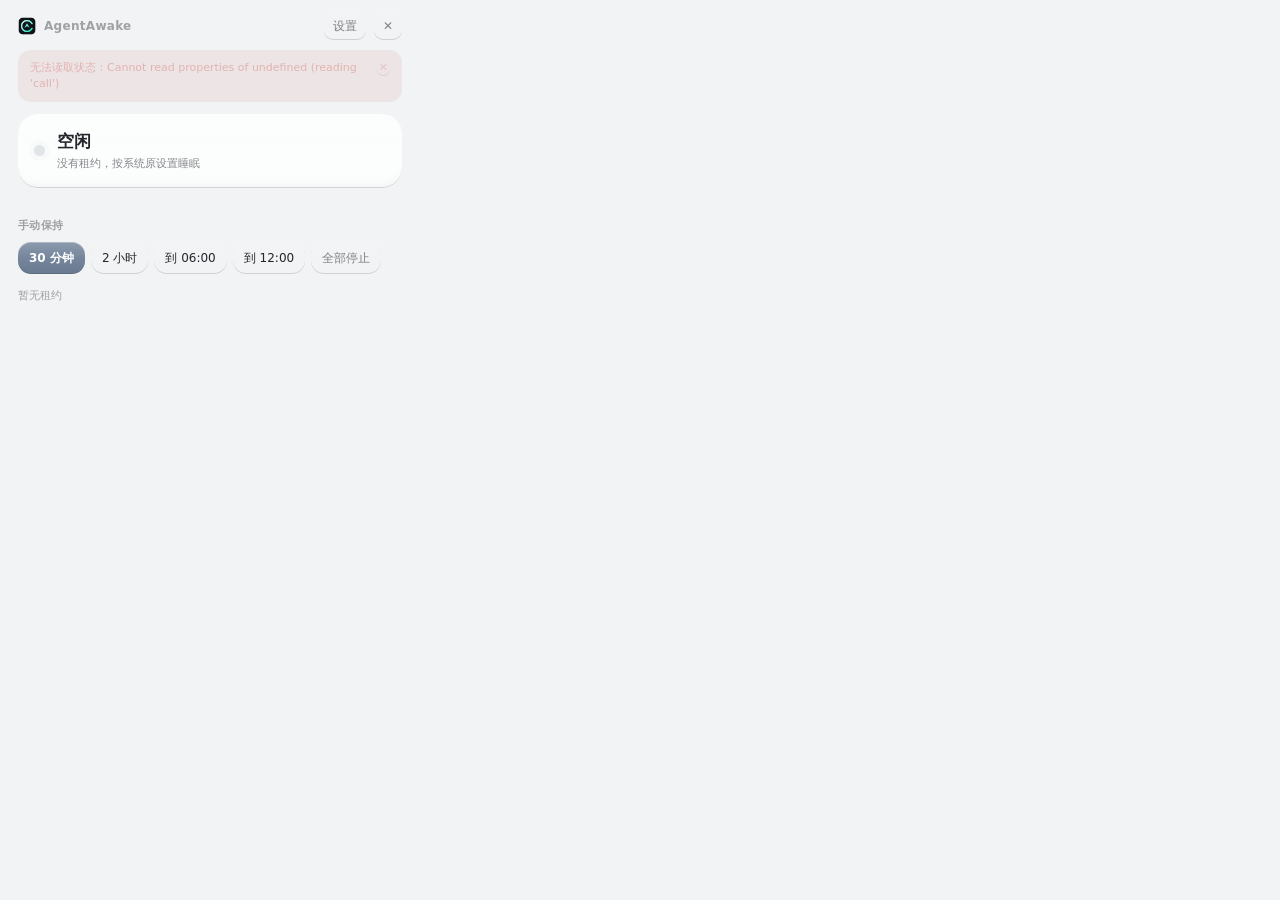
==== panel/web/index.html @ 5249bbc0 "feat: 初始化 AgentAwake 项目 纯 Go 实现：awake.exe 负责租约、守护进程、电源保持与巡检计划任务；panel.exe 提供托盘、任务栏胶囊和设置面板。前端使用 go:em" ====
<!DOCTYPE html>
<html lang="zh-CN">
<head>
<meta charset="UTF-8" />
<meta name="viewport" content="width=device-width, initial-scale=1" />
<title>AgentAwake</title>
<link rel="stylesheet" href="style.css" />
</head>
<body>
  <div class="app">
    <header class="titlebar" style="--app-region: drag">
      <img class="titlebar-icon" src="icon.png" alt="" />
      <span class="titlebar-name">AgentAwake</span>
      <span class="titlebar-build" id="buildTag"></span>
      <div class="spacer"></div>
      <button class="ghost" id="navBtn">设置</button>
      <button class="ghost close" id="closeBtn" title="关闭">✕</button>
    </header>

    <main id="pageStatus">
      <div class="progress" id="progress" hidden><span></span></div>
      <div class="alert" id="alert" hidden>
        <span class="alert-text"></span>
        <button class="alert-close" id="alertClose" title="忽略">✕</button>
      </div>

      <section class="fixed-top">
        <div class="status-card">
          <span class="dot" id="dot"></span>
          <div class="status-text">
            <strong id="statusLabel">空闲</strong>
            <span class="muted" id="statusSub">没有租约，按系统原设置睡眠</span>
          </div>
        </div>

        <section class="chips" id="powerChips"></section>

        <section class="actions">
          <p class="section-title">手动保持</p>
          <div class="btn-row" id="holdBtns">
            <button class="btn primary" data-min="30">30 分钟</button>
            <button class="btn" data-hours="2">2 小时</button>
            <button class="btn" data-until="06:00">到 06:00</button>
            <button class="btn" data-until="12:00">到 12:00</button>
            <button class="btn quiet" id="stopBtn">全部停止</button>
          </div>
        </section>
      </section>

      <!-- 动态租约列表：占据剩余空间，多了自己滚 -->
      <section class="lease-list" id="leases"></section>
    </main>

    <main id="pageSettings" hidden>
      <div class="progress" id="progress2" hidden><span></span></div>
      <h2 class="page-title">设置</h2>

      <div class="card">
        <div class="setting-head">
          <span>任务胶囊位置</span>
          <span class="muted value" id="offsetVal">+0 px</span>
        </div>
        <input type="range" id="offsetRange" min="-1400" max="1400" step="10" value="0" />
        <div class="setting-foot">
          <span class="muted hint">调整任务栏任务胶囊的左右位置</span>
          <button class="btn small" id="resetOffset">重置</button>
        </div>
      </div>

      <div class="card row">
        <div class="grow">
          <div class="setting-head"><span>在任务栏显示任务胶囊</span></div>
          <p class="muted hint">关闭后只剩托盘图标</p>
        </div>
        <label class="switch">
          <input type="checkbox" id="showBarSwitch" />
          <span class="track"><span class="knob"></span></span>
        </label>
      </div>

      <div class="card row">
        <div class="grow">
          <div class="setting-head"><span>保持中呼吸闪烁</span></div>
          <p class="muted hint">保持期间状态块轻微明暗变化，关闭则完全静止</p>
        </div>
        <label class="switch">
          <input type="checkbox" id="pulseSwitch" />
          <span class="track"><span class="knob"></span></span>
        </label>
      </div>

      <div class="card">
        <div class="setting-head">
          <span>agent 最长保持</span>
          <span class="muted value" id="maxHoursVal">12 小时</span>
        </div>
        <input type="range" id="maxHoursRange" min="1" max="24" step="1" value="12" />
        <p class="muted hint">agent 申请后一直保持到它说完成；这是防止忘记释放的兜底上限。</p>
      </div>
    </main>

    <footer id="toast" class="toast" hidden></footer>
  </div>

  <script src="app.js"></script>
</body>
</html>
---- panel/web/style.css ----
/* AgentAwake 面板 — 柔和低饱和、无边框、微拟物圆角 */

:root {
  --bg: #17191d;
  --text: #e6e8ec;
  --muted: rgba(230, 232, 236, 0.5);
  --faint: rgba(230, 232, 236, 0.34);
  --panel: rgba(255, 255, 255, 0.038);
  --panel-strong: rgba(255, 255, 255, 0.058);
  --accent: #8fa6c4;        /* 柔和雾蓝，不用绿色 */
  --accent-text: #10141a;
  --danger: #c98a84;
  --warn: #c9a878;
  --radius-lg: 20px;
  --radius-md: 13px;
  --radius-sm: 10px;
  --ease: cubic-bezier(0.22, 0.85, 0.3, 1);
  --dur: 190ms;
}

@media (prefers-color-scheme: light) {
  :root {
    --bg: #f2f3f5;
    --text: #23262b;
    --muted: rgba(35, 38, 43, 0.55);
    --faint: rgba(35, 38, 43, 0.4);
    --panel: rgba(255, 255, 255, 0.78);
    --panel-strong: rgba(255, 255, 255, 0.95);
    --accent: #6d7f96;
    --accent-text: #ffffff;
    --toast-bg: #ffffff;
    --danger: #a8595a;
    --warn: #9a7638;
  }
}

* { box-sizing: border-box; }
[hidden] { display: none !important; }

html, body {
  margin: 0;
  width: 420px;
  background: var(--bg);
  color: var(--text);
  font: 13px/1.5 "Segoe UI Variable Text", "Segoe UI", system-ui, -apple-system,
        "PingFang SC", "Microsoft YaHei UI", sans-serif;
  -webkit-font-smoothing: antialiased;
  user-select: none;
}

/* 隐藏系统滚动条：内容自己控制，不让它破坏观感 */
html, body, main {
  scrollbar-width: none;
}
main::-webkit-scrollbar,
body::-webkit-scrollbar { width: 0; height: 0; }

.app {
  display: flex;
  flex-direction: column;
  height: 100vh;
  padding: 0 18px 18px;
}

/* ---------- 标题栏（无边框、无阴影） ---------- */
.titlebar {
  display: flex;
  align-items: center;
  gap: 8px;
  padding: 12px 0 10px;
}
.titlebar-icon {
  width: 18px;
  height: 18px;
  border-radius: 5px;
  object-fit: contain;
  pointer-events: none;
  flex-shrink: 0;
}
.titlebar-name {
  font-size: 12px;
  font-weight: 600;
  letter-spacing: .3px;
  color: var(--faint);
}
.titlebar-build {
  font-size: 10px;
  color: var(--faint);
  opacity: .75;
  font-variant-numeric: tabular-nums;
}
.spacer { flex: 1; }

/* ---------- 通用 ---------- */
.muted { color: var(--muted); font-size: 11px; }
.grow { flex: 1; }

main {
  display: flex;
  flex-direction: column;
  gap: 12px;
  flex: 1;
  min-height: 0;
}

/* 上方固定区：不滚动 */
.fixed-top {
  display: flex;
  flex-direction: column;
  gap: 12px;
  flex: 0 0 auto;
}

/* 下方动态列表：占满剩余高度，自己滚 */
.lease-list {
  display: flex;
  flex-direction: column;
  gap: 8px;
  flex: 1 1 auto;
  min-height: 0;
  overflow-y: auto;
  padding-top: 2px;
  scrollbar-width: none;
}
.lease-list::-webkit-scrollbar {
  display: none;
  width: 0;
  height: 0;
}
.lease-list:empty::after,
.lease-list.empty::after {
  content: "暂无租约";
  color: var(--faint);
  font-size: 11px;
}

/* 微拟物：轻量的外亮内暗渐变 + 内高光（克制版） */
.card, .status-card, .lease, .chip {
  background:
    linear-gradient(180deg,
      rgba(255, 255, 255, 0.045) 0%,
      rgba(255, 255, 255, 0.024) 45%,
      rgba(255, 255, 255, 0.012) 100%),
    var(--panel);
  border-radius: var(--radius-lg);
  padding: 15px 16px;
  box-shadow:
    inset 0 1px 0 rgba(255, 255, 255, 0.055),
    inset 0 12px 16px -14px rgba(255, 255, 255, 0.03),
    inset 0 -1px 0 rgba(0, 0, 0, 0.14),
    inset 0 -12px 16px -16px rgba(0, 0, 0, 0.1);
}

h1 { margin: 0; font-size: 19px; font-weight: 600; letter-spacing: .2px; }
h2 { margin: 2px 0 2px; font-size: 17px; font-weight: 600; }

/* ---------- 按钮：柔和、无发光、无边框 ---------- */
button {
  font: inherit;
  color: var(--text);
  cursor: pointer;
  border: 0;
  border-radius: var(--radius-md);
  padding: 8px 14px;
  background:
    linear-gradient(180deg,
      rgba(255, 255, 255, 0.065) 0%,
      rgba(255, 255, 255, 0.034) 50%,
      rgba(255, 255, 255, 0.022) 100%);
  box-shadow:
    inset 0 1px 0 rgba(255, 255, 255, 0.07),
    inset 0 8px 10px -9px rgba(255, 255, 255, 0.035),
    inset 0 -1px 0 rgba(0, 0, 0, 0.14);
  transition: background var(--dur) var(--ease), transform var(--dur) var(--ease),
              opacity var(--dur) var(--ease);
}
button:hover {
  background:
    linear-gradient(180deg,
      rgba(255, 255, 255, 0.095) 0%,
      rgba(255, 255, 255, 0.05) 50%,
      rgba(255, 255, 255, 0.03) 100%);
}
button:active { transform: scale(0.975); }
button:disabled { opacity: .6; cursor: default; }
button.primary {
  background:
    linear-gradient(180deg,
      rgba(255, 255, 255, 0.22) 0%,
      rgba(255, 255, 255, 0.05) 52%,
      rgba(0, 0, 0, 0.04) 100%),
    var(--accent);
  color: var(--accent-text);
  font-weight: 600;
  box-shadow:
    inset 0 1px 0 rgba(255, 255, 255, 0.28),
    inset 0 -1px 0 rgba(0, 0, 0, 0.12);
}
button.primary:hover {
  background:
    linear-gradient(180deg,
      rgba(255, 255, 255, 0.28) 0%,
      rgba(255, 255, 255, 0.08) 52%,
      rgba(0, 0, 0, 0.04) 100%),
    var(--accent);
}
button.quiet { color: var(--muted); }
button.small { padding: 5px 11px; font-size: 11px; border-radius: 9px; }
button.ghost {
  background: transparent;
  padding: 5px 9px;
  font-size: 12px;
  color: var(--muted);
  border-radius: 9px;
}
button.ghost:hover { background: var(--panel-strong); color: var(--text); }
button.ghost.close:hover { color: var(--danger); }

/* 等待反馈：顶部细进度条（不确定进度） */
.progress {
  position: relative;
  height: 2px;
  border-radius: 2px;
  overflow: hidden;
  background: rgba(255, 255, 255, 0.07);
}
.progress span {
  position: absolute;
  inset: 0 auto 0 0;
  width: 40%;
  border-radius: 2px;
  background: var(--accent);
  animation: slide 900ms var(--ease) infinite;
}
@keyframes slide {
  0%   { left: -40%; width: 35%; }
  55%  { left: 40%;  width: 45%; }
  100% { left: 100%; width: 30%; }
}

/* 异常提醒 */
.alert {
  display: flex;
  align-items: flex-start;
  gap: 8px;
  padding: 10px 12px;
  border-radius: var(--radius-md);
  background: rgba(201, 138, 132, 0.14);
  color: #e2b3ae;
  font-size: 11px;
  line-height: 1.45;
  animation: fade var(--dur) var(--ease);
}
.alert-text { flex: 1; white-space: pre-wrap; word-break: break-word; }
.alert-close {
  background: transparent;
  padding: 0 2px;
  color: inherit;
  opacity: .6;
  font-size: 11px;
}
.alert-close:hover { opacity: 1; background: transparent; }

/* ---------- 状态页 ---------- */
.status-card { display: flex; align-items: center; gap: 12px; }
.status-text { display: flex; flex-direction: column; gap: 2px; }
.status-text strong { font-size: 17px; font-weight: 600; }

/* 状态灯：柔和光晕 + 平滑切换 */
.dot {
  width: 11px; height: 11px;
  border-radius: 50%;
  flex: 0 0 auto;
  background: rgba(200, 205, 212, 0.5);
  box-shadow: 0 0 0 5px rgba(200, 205, 212, 0.07);
  transition: background var(--dur) var(--ease), box-shadow var(--dur) var(--ease);
}
.dot.on {
  background: #7fc99b;
  box-shadow: 0 0 0 5px rgba(127, 201, 155, 0.1), 0 0 14px rgba(127, 201, 155, 0.22);
}
.dot.err {
  background: var(--danger);
  box-shadow: 0 0 0 5px rgba(201, 138, 132, 0.12);
}

/* 三个指标块 */
.chips { display: grid; grid-template-columns: repeat(3, 1fr); gap: 10px; }
.chip {
  display: flex;
  align-items: center;
  gap: 9px;
  padding: 11px 13px;
  border-radius: var(--radius-md);
  animation: fade var(--dur) var(--ease);
}
.chip svg { width: 17px; height: 17px; flex: 0 0 auto; opacity: .62; }
.chip-body { display: flex; flex-direction: column; gap: 0; min-width: 0; }
.chip-label { font-size: 10px; color: var(--faint); letter-spacing: .2px; }
.chip-value { font-size: 12.5px; font-weight: 600; font-variant-numeric: tabular-nums; }

/* 租约 */
.lease { display: flex; align-items: center; gap: 10px; padding: 12px 14px; border-radius: var(--radius-md); }
.lease-info { display: flex; flex-direction: column; gap: 3px; min-width: 0; flex: 1; }
.lease-top { display: flex; align-items: baseline; gap: 7px; }
.lease-name { font-size: 13px; font-weight: 600; white-space: nowrap; overflow: hidden; text-overflow: ellipsis; }
.lease-tag { font-size: 10px; color: var(--faint); }
.lease-detail { font-size: 10.5px; color: var(--faint); }
.lease.dead { opacity: .45; }

.section-title {
  margin: 2px 0 8px;
  font-size: 10.5px;
  font-weight: 600;
  letter-spacing: .4px;
  color: var(--faint);
}
.actions { margin-top: auto; padding-top: 4px; }
.btn-row { display: flex; flex-wrap: wrap; gap: 6px; }
.btn-row button { padding: 7px 11px; font-size: 12px; }

/* ---------- 设置页：内间距收紧 ---------- */
main#pageSettings {
  overflow-y: auto;
  gap: 10px;
  padding-bottom: 4px;
}
#pageSettings .card {
  display: flex;
  flex-direction: column;
  gap: 8px;
  padding: 12px 14px;
  border-radius: var(--radius-md);
}
#pageSettings .card.row {
  flex-direction: row;
  align-items: center;
  gap: 12px;
}
#pageSettings .card.row .grow { display: flex; flex-direction: column; gap: 1px; }
#pageSettings .hint { margin: 0; }
#pageSettings input[type="range"] { height: 16px; }
.setting-head { display: flex; align-items: baseline; justify-content: space-between; gap: 10px; }
.setting-foot { display: flex; align-items: center; justify-content: space-between; gap: 10px; }
.value { font-variant-numeric: tabular-nums; }
.hint { font-size: 10.5px; }

/* 滑条 */
input[type="range"] {
  -webkit-appearance: none;
  appearance: none;
  width: 100%;
  height: 18px;
  background: transparent;
  margin: 0;
}
input[type="range"]::-webkit-slider-runnable-track {
  height: 5px;
  border-radius: 999px;
  background: rgba(255, 255, 255, 0.09);
}
input[type="range"]::-webkit-slider-thumb {
  -webkit-appearance: none;
  width: 15px; height: 15px;
  margin-top: -5px;
  border-radius: 50%;
  background: #dfe3e8;
  transition: transform var(--dur) var(--ease);
}
input[type="range"]:active::-webkit-slider-thumb { transform: scale(1.14); }

/* Switch */
.switch { position: relative; display: inline-flex; flex: 0 0 auto; cursor: pointer; }
.switch input { position: absolute; opacity: 0; width: 0; height: 0; }
.switch .track {
  width: 40px; height: 23px; border-radius: 999px;
  background: rgba(255, 255, 255, 0.12);
  transition: background var(--dur) var(--ease);
  display: inline-flex; align-items: center; padding: 2px;
}
.switch .knob {
  width: 19px; height: 19px; border-radius: 50%;
  background: #dfe3e8;
  transition: transform var(--dur) var(--ease);
}
.switch input:checked + .track { background: var(--accent); }
.switch input:checked + .track .knob { transform: translateX(17px); }

/* Toast：深色胶囊，水平居中（不用位移偏移），宽度跟随内容 */
.toast {
  position: fixed;
  left: 0;
  right: 0;
  bottom: 16px;
  z-index: 20;
  margin: 0 auto;
  width: max-content;
  max-width: calc(100% - 32px);
  transform: translateY(8px) scale(0.97);
  padding: 8px 14px;
  border-radius: 14px;
  font-size: 11.5px;
  text-align: center;
  color: #E8EAED;
  background:
    linear-gradient(180deg,
      rgba(255, 255, 255, 0.10) 0%,
      rgba(255, 255, 255, 0.055) 46%,
      rgba(255, 255, 255, 0.035) 100%),
    rgba(34, 37, 42, 0.98);
  box-shadow:
    inset 0 1px 0 rgba(255, 255, 255, 0.10),
    inset 0 -1px 0 rgba(0, 0, 0, 0.22);
  opacity: 0;
  transition: opacity 240ms var(--ease), transform 240ms var(--ease);
  pointer-events: none;
}
.toast.show {
  opacity: 1;
  transform: translateY(0) scale(1);
}
.toast.show { opacity: 1; transform: none; }

/* 保持中呼吸：状态块轻微明暗 + 圆点柔光呼吸（可关闭） */
body.pulse-on .status-card {
  animation: breathe 2.6s ease-in-out infinite;
}
body.pulse-on .dot.on {
  animation: dot-breathe 2.6s ease-in-out infinite;
}
@keyframes breathe {
  0%, 100% { filter: brightness(1); }
  50%      { filter: brightness(1.28); }
}
@keyframes dot-breathe {
  0%, 100% { box-shadow: 0 0 0 5px rgba(127, 201, 155, 0.08); }
  50%      { box-shadow: 0 0 0 6px rgba(127, 201, 155, 0.18); }
}

@keyframes fade {
  from { opacity: 0; }
  to { opacity: 1; }
}
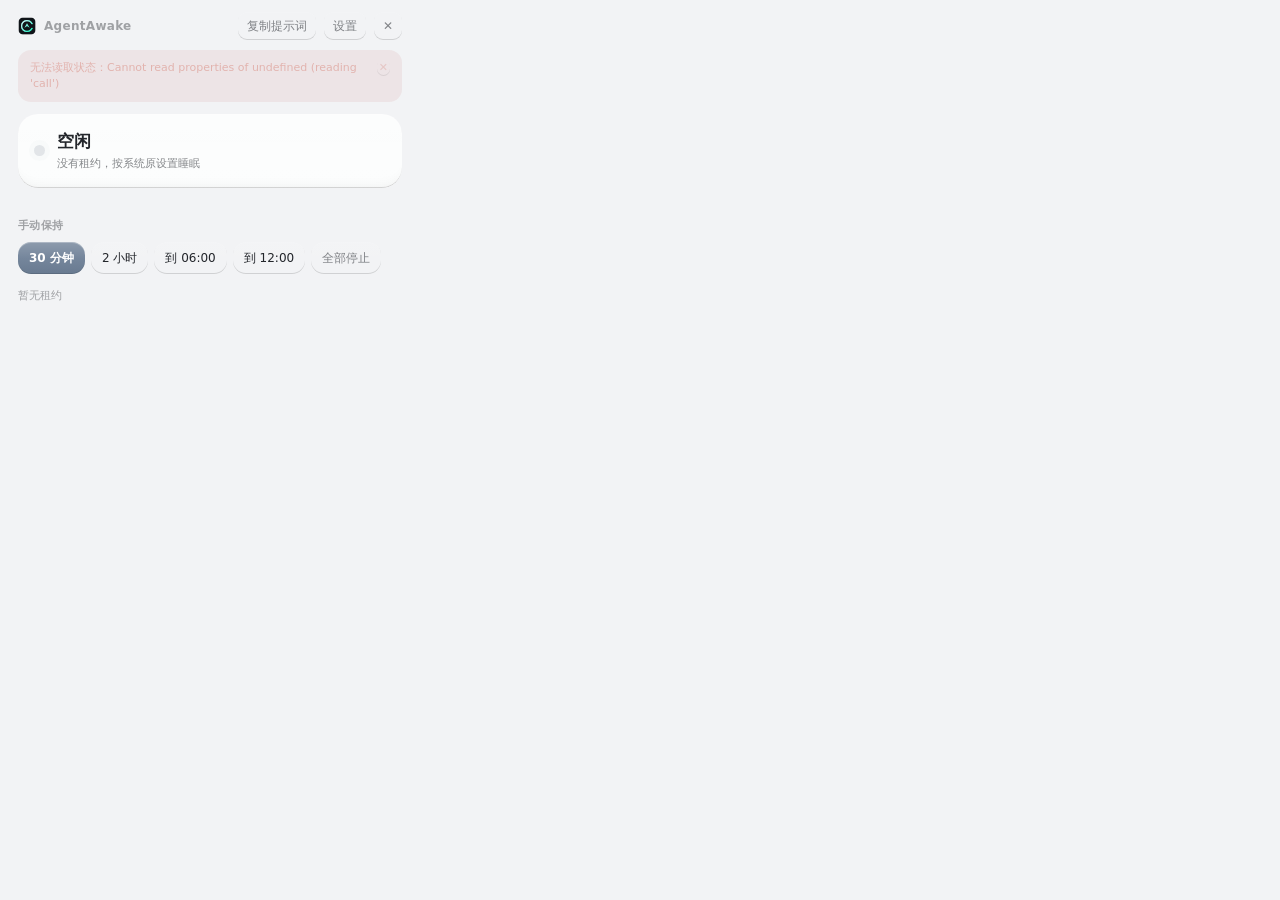
==== commit ed52daaa: "feat(panel): 一键复制与编辑 agent 提示词 - 标题栏新增「复制提示词」，把英文使用说明（申请租约、短密钥、清理自己的租约）写入剪贴板。 - 设置页新增提示词卡片：默认只读，右上角进" ====
--- a/panel/web/index.html
+++ b/panel/web/index.html
@@ -13,6 +13,7 @@
       <span class="titlebar-name">AgentAwake</span>
       <span class="titlebar-build" id="buildTag"></span>
       <div class="spacer"></div>
+      <button class="ghost" id="copyPromptBtn" title="复制给 agent 的使用说明">复制提示词</button>
       <button class="ghost" id="navBtn">设置</button>
       <button class="ghost close" id="closeBtn" title="关闭">✕</button>
     </header>
@@ -60,7 +61,7 @@
           <span>任务胶囊位置</span>
           <span class="muted value" id="offsetVal">+0 px</span>
         </div>
-        <input type="range" id="offsetRange" min="-1400" max="1400" step="10" value="0" />
+        <input type="range" id="offsetRange" min="-1400" max="1400" step="10" value="0" aria-label="任务胶囊位置" />
         <div class="setting-foot">
           <span class="muted hint">调整任务栏任务胶囊的左右位置</span>
           <button class="btn small" id="resetOffset">重置</button>
@@ -73,7 +74,7 @@
           <p class="muted hint">关闭后只剩托盘图标</p>
         </div>
         <label class="switch">
-          <input type="checkbox" id="showBarSwitch" />
+          <input type="checkbox" id="showBarSwitch" aria-label="在任务栏显示任务胶囊" />
           <span class="track"><span class="knob"></span></span>
         </label>
       </div>
@@ -81,10 +82,10 @@
       <div class="card row">
         <div class="grow">
           <div class="setting-head"><span>保持中呼吸闪烁</span></div>
-          <p class="muted hint">保持期间状态块轻微明暗变化，关闭则完全静止</p>
+          <p class="muted hint">保持期间任务栏胶囊轻微明暗变化，关闭则完全静止</p>
         </div>
         <label class="switch">
-          <input type="checkbox" id="pulseSwitch" />
+          <input type="checkbox" id="pulseSwitch" aria-label="保持中呼吸闪烁" />
           <span class="track"><span class="knob"></span></span>
         </label>
       </div>
@@ -94,8 +95,23 @@
           <span>agent 最长保持</span>
           <span class="muted value" id="maxHoursVal">12 小时</span>
         </div>
-        <input type="range" id="maxHoursRange" min="1" max="24" step="1" value="12" />
+        <input type="range" id="maxHoursRange" min="1" max="24" step="1" value="12" aria-label="agent 最长保持小时数" />
         <p class="muted hint">agent 申请后一直保持到它说完成；这是防止忘记释放的兜底上限。</p>
+      </div>
+
+      <div class="card prompt-card">
+        <div class="setting-head">
+          <span>Agent 提示词</span>
+          <div class="prompt-actions">
+            <button class="btn small" id="promptEdit">编辑</button>
+            <button class="btn small quiet" id="promptReset" hidden>恢复默认</button>
+            <button class="btn small" id="promptCancel" hidden>取消</button>
+            <button class="btn small primary" id="promptSave" hidden>保存</button>
+          </div>
+        </div>
+        <pre class="prompt-view" id="promptView"></pre>
+        <textarea class="prompt-edit" id="promptEditBox" hidden spellcheck="false"></textarea>
+        <p class="muted hint">标题栏「设置」左边可一键复制。只有点「编辑」后内容才可修改。</p>
       </div>
     </main>
 
--- a/panel/web/style.css
+++ b/panel/web/style.css
@@ -183,6 +183,12 @@
 }
 button:active { transform: scale(0.975); }
 button:disabled { opacity: .6; cursor: default; }
+button:focus-visible,
+input[type="range"]:focus-visible,
+.switch input:focus-visible + .track {
+  outline: 2px solid var(--accent);
+  outline-offset: 2px;
+}
 button.primary {
   background:
     linear-gradient(180deg,
@@ -251,7 +257,7 @@
   line-height: 1.45;
   animation: fade var(--dur) var(--ease);
 }
-.alert-text { flex: 1; white-space: pre-wrap; word-break: break-word; }
+.alert-text { flex: 1; white-space: pre-wrap; word-break: break-word; user-select: text; }
 .alert-close {
   background: transparent;
   padding: 0 2px;
@@ -302,9 +308,9 @@
 /* 租约 */
 .lease { display: flex; align-items: center; gap: 10px; padding: 12px 14px; border-radius: var(--radius-md); }
 .lease-info { display: flex; flex-direction: column; gap: 3px; min-width: 0; flex: 1; }
-.lease-top { display: flex; align-items: baseline; gap: 7px; }
-.lease-name { font-size: 13px; font-weight: 600; white-space: nowrap; overflow: hidden; text-overflow: ellipsis; }
-.lease-tag { font-size: 10px; color: var(--faint); }
+.lease-top { display: flex; align-items: baseline; gap: 7px; min-width: 0; }
+.lease-name { flex: 0 1 auto; min-width: 0; font-size: 13px; font-weight: 600; white-space: nowrap; overflow: hidden; text-overflow: ellipsis; }
+.lease-tag { flex: 0 0 auto; white-space: nowrap; font-size: 10px; color: var(--faint); }
 .lease-detail { font-size: 10.5px; color: var(--faint); }
 .lease.dead { opacity: .45; }
 
@@ -344,6 +350,26 @@
 .setting-foot { display: flex; align-items: center; justify-content: space-between; gap: 10px; }
 .value { font-variant-numeric: tabular-nums; }
 .hint { font-size: 10.5px; }
+
+/* Agent 提示词：查看态 / 编辑态 */
+#pageSettings .prompt-card { gap: 10px; }
+.prompt-actions { display: flex; align-items: center; gap: 6px; flex-wrap: wrap; justify-content: flex-end; }
+.prompt-view, .prompt-edit {
+  margin: 0;
+  width: 100%;
+  padding: 10px 12px;
+  border-radius: var(--radius-sm);
+  border: 0;
+  background: rgba(0, 0, 0, 0.18);
+  color: var(--text);
+  font: 10.5px/1.55 "Cascadia Mono", Consolas, "Microsoft YaHei UI", monospace;
+  white-space: pre-wrap;
+  word-break: break-word;
+  user-select: text;
+}
+.prompt-view { overflow: visible; }
+.prompt-edit { min-height: 190px; height: auto; resize: none; overflow: hidden; }
+.prompt-edit:focus { box-shadow: inset 0 0 0 1px var(--accent); }
 
 /* 滑条 */
 input[type="range"] {
@@ -421,23 +447,17 @@
 }
 .toast.show { opacity: 1; transform: none; }
 
-/* 保持中呼吸：状态块轻微明暗 + 圆点柔光呼吸（可关闭） */
-body.pulse-on .status-card {
-  animation: breathe 2.6s ease-in-out infinite;
-}
-body.pulse-on .dot.on {
-  animation: dot-breathe 2.6s ease-in-out infinite;
-}
-@keyframes breathe {
-  0%, 100% { filter: brightness(1); }
-  50%      { filter: brightness(1.28); }
-}
-@keyframes dot-breathe {
-  0%, 100% { box-shadow: 0 0 0 5px rgba(127, 201, 155, 0.08); }
-  50%      { box-shadow: 0 0 0 6px rgba(127, 201, 155, 0.18); }
-}
-
+/* 面板状态块保持静止：呼吸只用于任务栏胶囊，避免盯着面板时一直闪 */
 @keyframes fade {
   from { opacity: 0; }
   to { opacity: 1; }
 }
+
+/* 用户要求减少动画时全部静止 */
+@media (prefers-reduced-motion: reduce) {
+  *, *::before, *::after {
+    animation-duration: 0.001ms !important;
+    animation-iteration-count: 1 !important;
+    transition-duration: 0.001ms !important;
+  }
+}
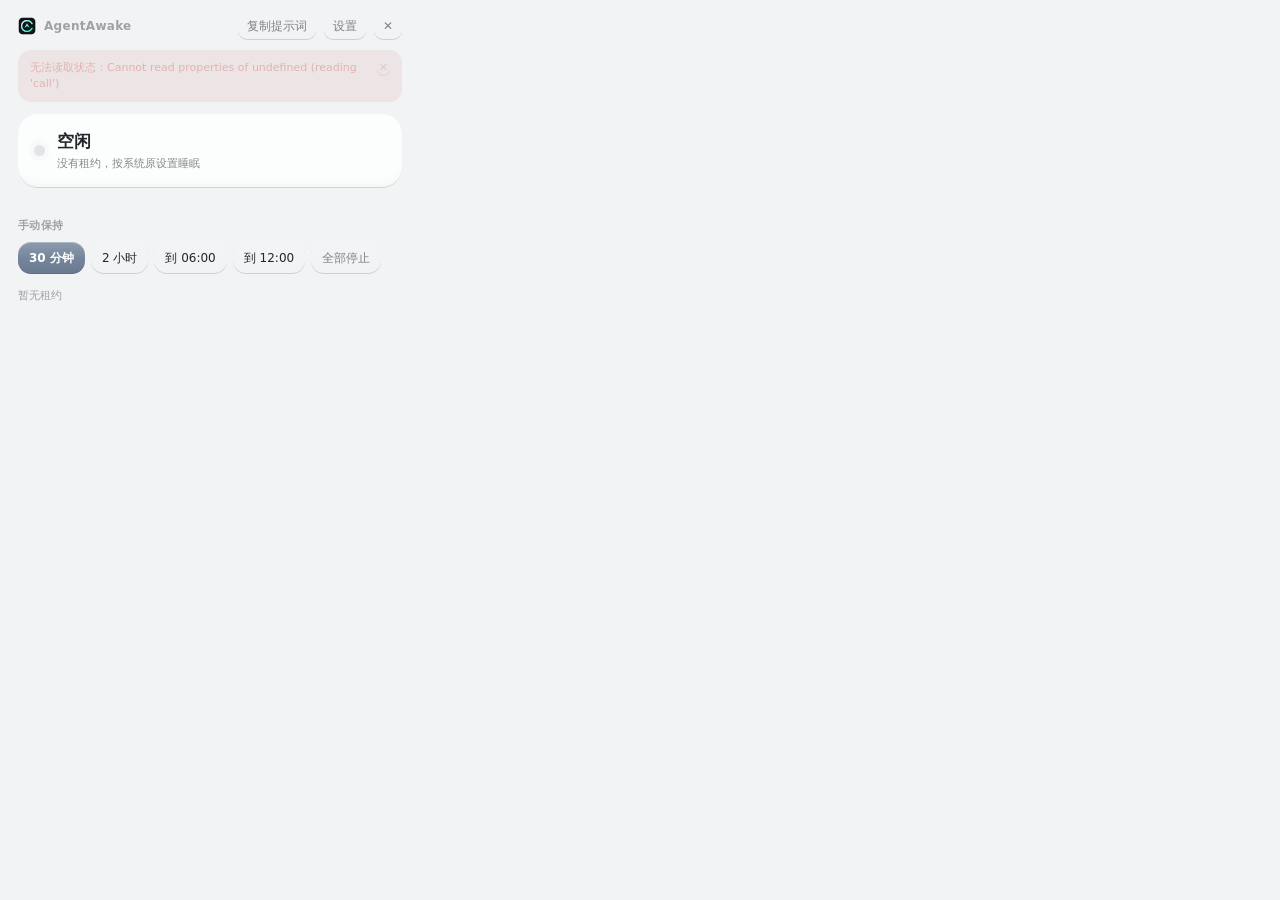
==== commit a64cc93e: "feat(panel): 加载 Toast 与租约行入场动画 - 去掉顶部进度条，加载态改为底部 Toast（内置转圈图标），不占布局高度、不挤动页面。 - 加载 Toast 无超时，持续到请求结束；" ====
--- a/panel/web/index.html
+++ b/panel/web/index.html
@@ -19,7 +19,6 @@
     </header>
 
     <main id="pageStatus">
-      <div class="progress" id="progress" hidden><span></span></div>
       <div class="alert" id="alert" hidden>
         <span class="alert-text"></span>
         <button class="alert-close" id="alertClose" title="忽略">✕</button>
@@ -53,7 +52,6 @@
     </main>
 
     <main id="pageSettings" hidden>
-      <div class="progress" id="progress2" hidden><span></span></div>
       <h2 class="page-title">设置</h2>
 
       <div class="card">
@@ -115,7 +113,10 @@
       </div>
     </main>
 
-    <footer id="toast" class="toast" hidden></footer>
+    <footer id="toast" class="toast" hidden>
+      <span class="spinner" id="toastSpinner" hidden></span>
+      <span id="toastText"></span>
+    </footer>
   </div>
 
   <script src="app.js"></script>
--- a/panel/web/style.css
+++ b/panel/web/style.css
@@ -222,28 +222,6 @@
 button.ghost:hover { background: var(--panel-strong); color: var(--text); }
 button.ghost.close:hover { color: var(--danger); }
 
-/* 等待反馈：顶部细进度条（不确定进度） */
-.progress {
-  position: relative;
-  height: 2px;
-  border-radius: 2px;
-  overflow: hidden;
-  background: rgba(255, 255, 255, 0.07);
-}
-.progress span {
-  position: absolute;
-  inset: 0 auto 0 0;
-  width: 40%;
-  border-radius: 2px;
-  background: var(--accent);
-  animation: slide 900ms var(--ease) infinite;
-}
-@keyframes slide {
-  0%   { left: -40%; width: 35%; }
-  55%  { left: 40%;  width: 45%; }
-  100% { left: 100%; width: 30%; }
-}
-
 /* 异常提醒 */
 .alert {
   display: flex;
@@ -313,6 +291,15 @@
 .lease-tag { flex: 0 0 auto; white-space: nowrap; font-size: 10px; color: var(--faint); }
 .lease-detail { font-size: 10.5px; color: var(--faint); }
 .lease.dead { opacity: .45; }
+
+/* 新租约行入场：只动 transform/opacity，避免整块重绘 */
+.lease.enter {
+  animation: lease-in 260ms var(--ease) both;
+}
+@keyframes lease-in {
+  from { opacity: 0; transform: translateY(7px); }
+  to   { opacity: 1; transform: none; }
+}
 
 .section-title {
   margin: 2px 0 8px;
@@ -427,6 +414,10 @@
   border-radius: 14px;
   font-size: 11.5px;
   text-align: center;
+  display: flex;
+  align-items: center;
+  justify-content: center;
+  gap: 8px;
   color: #E8EAED;
   background:
     linear-gradient(180deg,
@@ -447,6 +438,20 @@
 }
 .toast.show { opacity: 1; transform: none; }
 
+/* Toast 内置加载图标：纯 CSS 转圈，不占布局 */
+.spinner {
+  width: 12px;
+  height: 12px;
+  flex: 0 0 auto;
+  border-radius: 50%;
+  border: 2px solid rgba(255, 255, 255, 0.28);
+  border-top-color: #E8EAED;
+  animation: spin 700ms linear infinite;
+}
+@keyframes spin {
+  to { transform: rotate(360deg); }
+}
+
 /* 面板状态块保持静止：呼吸只用于任务栏胶囊，避免盯着面板时一直闪 */
 @keyframes fade {
   from { opacity: 0; }
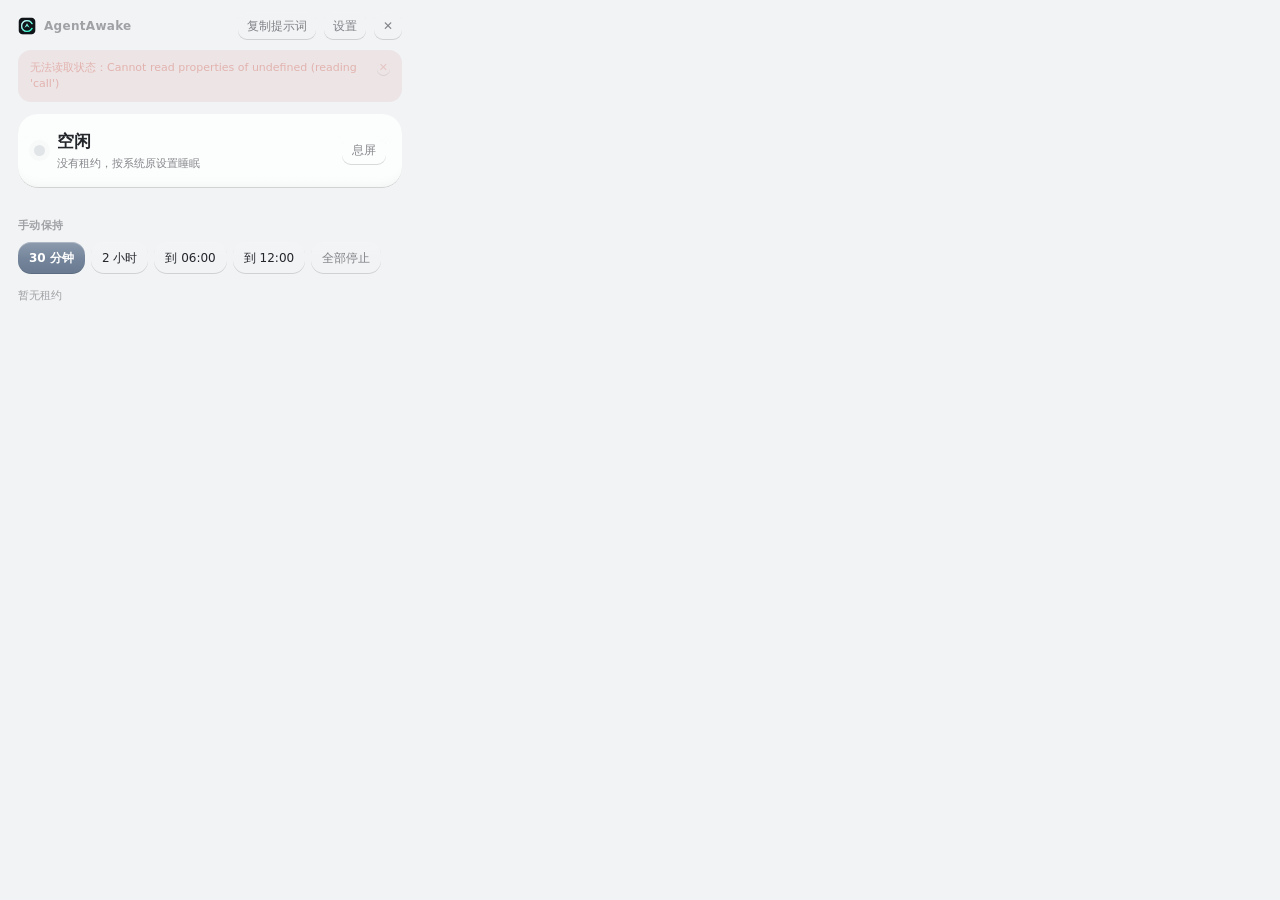
==== commit 4bab9d69: "feat(panel): 状态卡右侧加「息屏」按钮 系统自己的熄屏计时偶尔会被别的进程的「显示请求」压住，给一个手动出口：点一下立刻关屏，动鼠标即亮，不锁屏也不睡眠。广播 WM_SYSCOMMAND/" ====
--- a/panel/web/index.html
+++ b/panel/web/index.html
@@ -31,6 +31,7 @@
             <strong id="statusLabel">空闲</strong>
             <span class="muted" id="statusSub">没有租约，按系统原设置睡眠</span>
           </div>
+          <button class="ghost sleep" id="sleepBtn" title="关闭屏幕（动一下鼠标就亮）">息屏</button>
         </div>
 
         <section class="chips" id="powerChips"></section>
--- a/panel/web/style.css
+++ b/panel/web/style.css
@@ -247,8 +247,15 @@
 
 /* ---------- 状态页 ---------- */
 .status-card { display: flex; align-items: center; gap: 12px; }
-.status-text { display: flex; flex-direction: column; gap: 2px; }
+.status-text { display: flex; flex-direction: column; gap: 2px; flex: 1; min-width: 0; }
 .status-text strong { font-size: 17px; font-weight: 600; }
+
+/* 右上角的「息屏」：贴着卡片右边缘，样式跟其他 ghost 按钮一致 */
+button.sleep {
+  flex: 0 0 auto;
+  padding: 5px 10px;
+  font-size: 11.5px;
+}
 
 /* 状态灯：柔和光晕 + 平滑切换 */
 .dot {
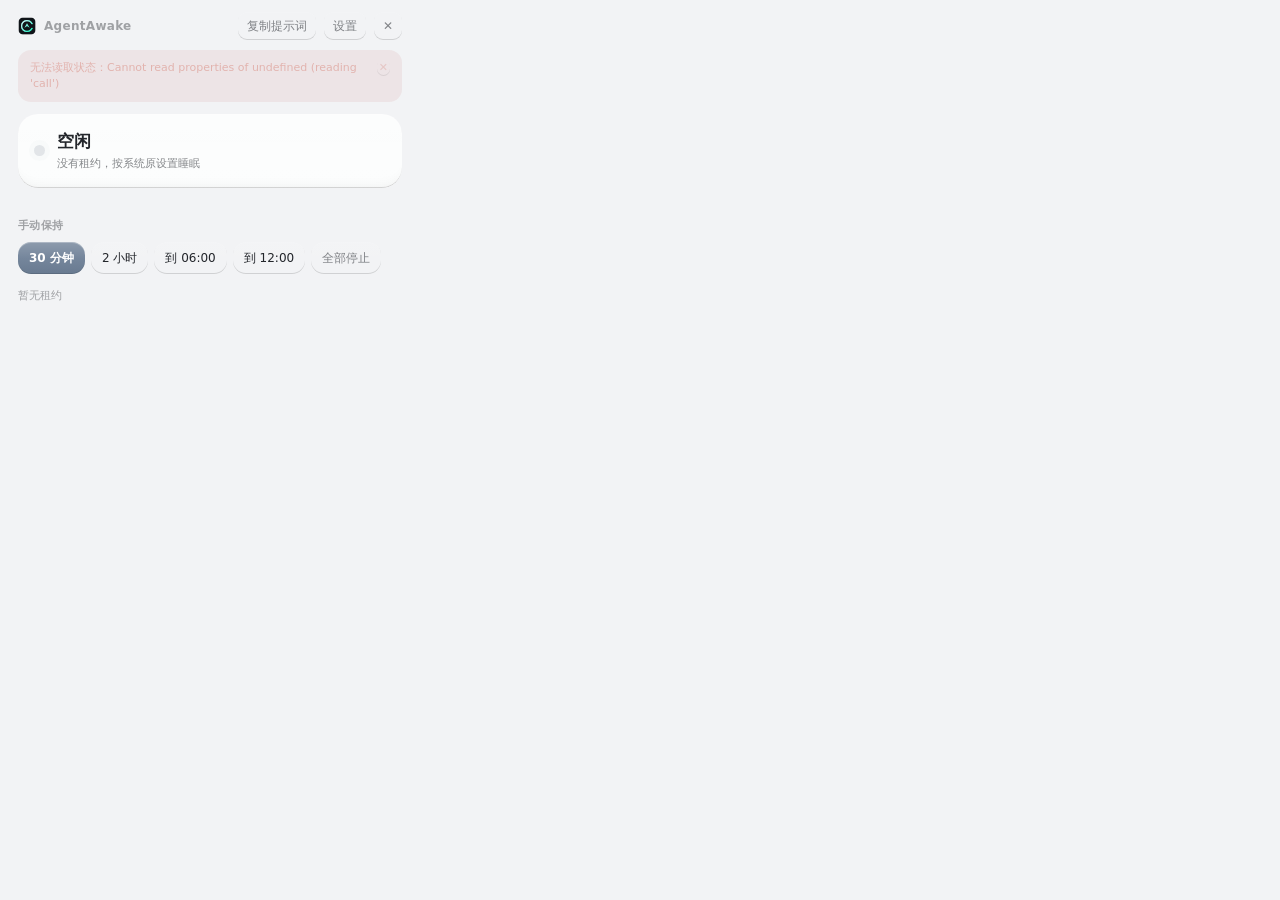
==== commit ad62b3b8: "Revert "feat(panel): 状态卡右侧加「息屏」按钮" This reverts commit 4bab9d694fa91b31fe9801899cc411f0ceef2cca." ====
--- a/panel/web/index.html
+++ b/panel/web/index.html
@@ -31,7 +31,6 @@
             <strong id="statusLabel">空闲</strong>
             <span class="muted" id="statusSub">没有租约，按系统原设置睡眠</span>
           </div>
-          <button class="ghost sleep" id="sleepBtn" title="关闭屏幕（动一下鼠标就亮）">息屏</button>
         </div>
 
         <section class="chips" id="powerChips"></section>
--- a/panel/web/style.css
+++ b/panel/web/style.css
@@ -247,15 +247,8 @@
 
 /* ---------- 状态页 ---------- */
 .status-card { display: flex; align-items: center; gap: 12px; }
-.status-text { display: flex; flex-direction: column; gap: 2px; flex: 1; min-width: 0; }
+.status-text { display: flex; flex-direction: column; gap: 2px; }
 .status-text strong { font-size: 17px; font-weight: 600; }
-
-/* 右上角的「息屏」：贴着卡片右边缘，样式跟其他 ghost 按钮一致 */
-button.sleep {
-  flex: 0 0 auto;
-  padding: 5px 10px;
-  font-size: 11.5px;
-}
 
 /* 状态灯：柔和光晕 + 平滑切换 */
 .dot {
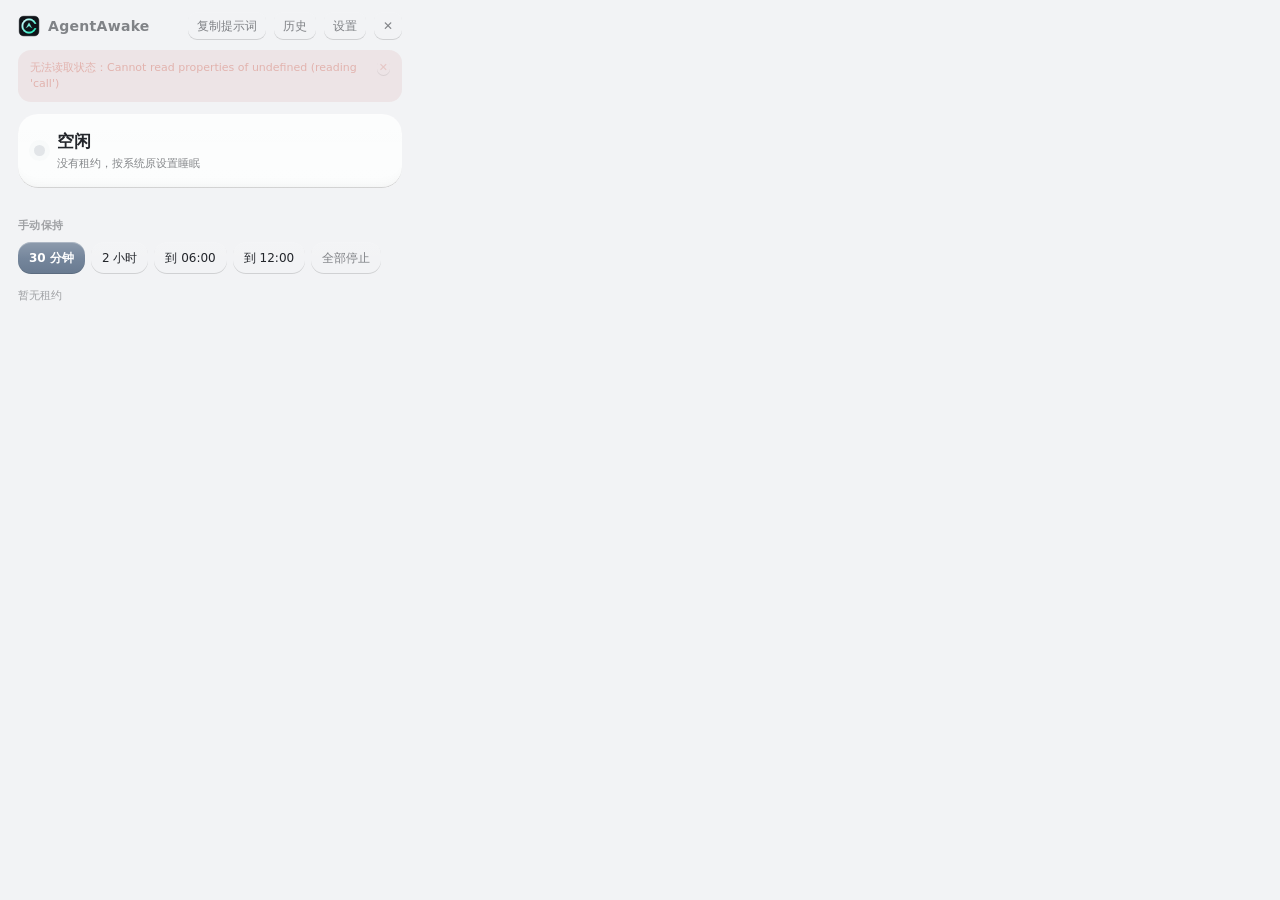
==== commit 19054e1f: "feat: 租约历史——申请/结束时间、持续时长、结束原因全记录 cli: - history.jsonl 只追加账本：租约结束时写入完整生命周期（上限 500 条，   写前修剪）；结束原因由 in" ====
--- a/panel/web/index.html
+++ b/panel/web/index.html
@@ -14,6 +14,7 @@
       <span class="titlebar-build" id="buildTag"></span>
       <div class="spacer"></div>
       <button class="ghost" id="copyPromptBtn" title="复制给 agent 的使用说明">复制提示词</button>
+      <button class="ghost" id="navHistoryBtn">历史</button>
       <button class="ghost" id="navBtn">设置</button>
       <button class="ghost close" id="closeBtn" title="关闭">✕</button>
     </header>
@@ -49,6 +50,16 @@
 
       <!-- 动态租约列表：占据剩余空间，多了自己滚 -->
       <section class="lease-list" id="leases"></section>
+    </main>
+
+    <main id="pageHistory" hidden>
+      <div class="history-head">
+        <h2 class="page-title">租约历史</h2>
+        <span class="muted" id="historyCount"></span>
+        <div class="spacer"></div>
+        <button class="btn small quiet" id="clearHistoryBtn">清空</button>
+      </div>
+      <section class="lease-list" id="historyList"></section>
     </main>
 
     <main id="pageSettings" hidden>
--- a/panel/web/style.css
+++ b/panel/web/style.css
@@ -70,24 +70,29 @@
   padding: 12px 0 10px;
 }
 .titlebar-icon {
-  width: 18px;
-  height: 18px;
-  border-radius: 5px;
+  width: 22px;
+  height: 22px;
+  border-radius: 6px;
   object-fit: contain;
   pointer-events: none;
   flex-shrink: 0;
 }
 .titlebar-name {
-  font-size: 12px;
+  font-size: 14px;
   font-weight: 600;
   letter-spacing: .3px;
-  color: var(--faint);
+  color: var(--muted);
 }
 .titlebar-build {
   font-size: 10px;
   color: var(--faint);
   opacity: .75;
   font-variant-numeric: tabular-nums;
+  white-space: nowrap;
+  overflow: hidden;
+  text-overflow: ellipsis;
+  flex: 0 1 auto;
+  min-width: 0;
 }
 .spacer { flex: 1; }
 
@@ -218,6 +223,8 @@
   font-size: 12px;
   color: var(--muted);
   border-radius: 9px;
+  white-space: nowrap;
+  flex: 0 0 auto;
 }
 button.ghost:hover { background: var(--panel-strong); color: var(--text); }
 button.ghost.close:hover { color: var(--danger); }
@@ -311,6 +318,73 @@
 .actions { margin-top: auto; padding-top: 4px; }
 .btn-row { display: flex; flex-wrap: wrap; gap: 6px; }
 .btn-row button { padding: 7px 11px; font-size: 12px; }
+
+/* ---------- 历史页：固定窗口高度，列表内部滚动 ---------- */
+main#pageHistory {
+  gap: 8px;
+  padding-bottom: 6px;
+}
+main#pageHistory .lease-list { padding-top: 0; }
+.history-head {
+  display: flex;
+  align-items: baseline;
+  gap: 8px;
+  flex: 0 0 auto;
+}
+/* 历史行：单行紧凑（点 + 名称 + 原因 + 时间 + 持续），不做卡片 */
+.hrow {
+  display: flex;
+  align-items: center;
+  gap: 8px;
+  padding: 7px 10px;
+  border-radius: var(--radius-sm);
+  animation: fade var(--dur) var(--ease);
+}
+.hrow:hover { background: var(--panel); }
+
+/* 状态点：跟着结束原因走——中性灰、警示琥珀（达到上限/心跳超时） */
+.hdot {
+  width: 7px;
+  height: 7px;
+  border-radius: 50%;
+  flex: 0 0 auto;
+  background: rgba(200, 205, 212, 0.45);
+}
+.hrow.warn .hdot { background: var(--warn); }
+
+.hname {
+  flex: 0 1 auto;
+  min-width: 0;
+  font-size: 12.5px;
+  font-weight: 600;
+  white-space: nowrap;
+  overflow: hidden;
+  text-overflow: ellipsis;
+}
+.hreason {
+  flex: 0 0 auto;
+  font-size: 10.5px;
+  color: var(--faint);
+}
+.hreason.warn { color: var(--warn); }
+.hmeta {
+  flex: 1 1 auto;
+  text-align: right;
+  font-size: 10.5px;
+  color: var(--faint);
+  font-variant-numeric: tabular-nums;
+  white-space: nowrap;
+}
+.hdur {
+  flex: 0 0 auto;
+  font-size: 10.5px;
+  color: var(--muted);
+  font-variant-numeric: tabular-nums;
+}
+.hrow.warn .hdur { color: var(--warn); }
+
+#clearHistoryBtn.danger { color: var(--danger); }
+#clearHistoryBtn.danger:hover { color: var(--danger); opacity: 1; }
 
 /* ---------- 设置页：内间距收紧 ---------- */
 main#pageSettings {
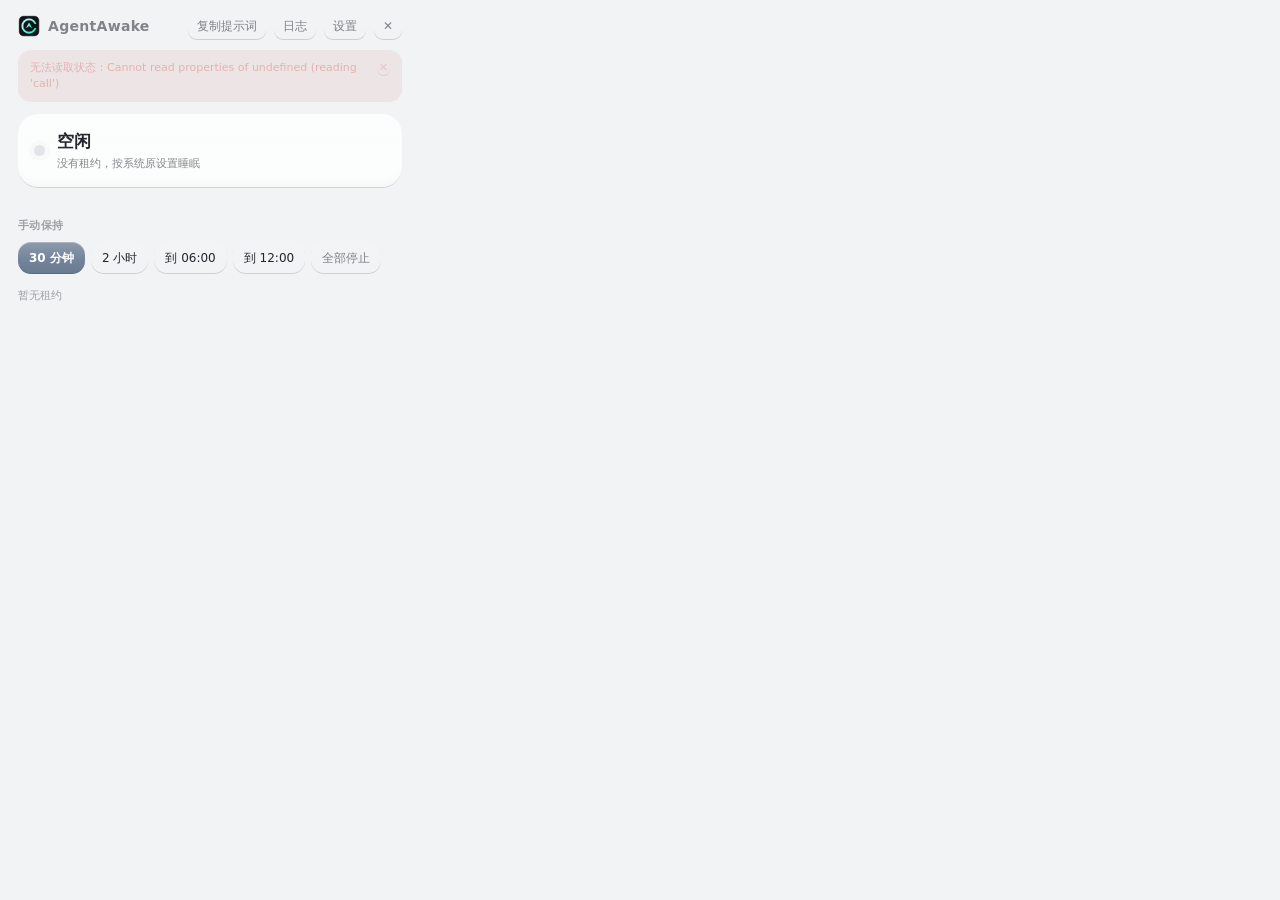
==== commit f75dc7e0: "fix(panel): 日志页替换历史页；导航、即时刷新与行内复制 - 面板「历史」页改为「日志」页：读 awake.log 尾部（128 KiB），   申请/释放/手动停止/守护进程事件都在；最新" ====
--- a/panel/web/index.html
+++ b/panel/web/index.html
@@ -14,7 +14,7 @@
       <span class="titlebar-build" id="buildTag"></span>
       <div class="spacer"></div>
       <button class="ghost" id="copyPromptBtn" title="复制给 agent 的使用说明">复制提示词</button>
-      <button class="ghost" id="navHistoryBtn">历史</button>
+      <button class="ghost" id="navLogBtn">日志</button>
       <button class="ghost" id="navBtn">设置</button>
       <button class="ghost close" id="closeBtn" title="关闭">✕</button>
     </header>
@@ -52,14 +52,14 @@
       <section class="lease-list" id="leases"></section>
     </main>
 
-    <main id="pageHistory" hidden>
-      <div class="history-head">
-        <h2 class="page-title">租约历史</h2>
-        <span class="muted" id="historyCount"></span>
+    <main id="pageLog" hidden>
+      <div class="log-head">
+        <h2 class="page-title">日志</h2>
+        <span class="muted" id="logCount"></span>
         <div class="spacer"></div>
-        <button class="btn small quiet" id="clearHistoryBtn">清空</button>
+        <button class="btn small quiet" id="clearLogBtn">清空</button>
       </div>
-      <section class="lease-list" id="historyList"></section>
+      <section class="log-list" id="logList"></section>
     </main>
 
     <main id="pageSettings" hidden>
--- a/panel/web/style.css
+++ b/panel/web/style.css
@@ -319,72 +319,96 @@
 .btn-row { display: flex; flex-wrap: wrap; gap: 6px; }
 .btn-row button { padding: 7px 11px; font-size: 12px; }
 
-/* ---------- 历史页：固定窗口高度，列表内部滚动 ---------- */
-main#pageHistory {
+/* ---------- 日志页：固定窗口高度，列表内部滚动 ---------- */
+main#pageLog {
   gap: 8px;
   padding-bottom: 6px;
 }
-main#pageHistory .lease-list { padding-top: 0; }
-.history-head {
+.log-head {
   display: flex;
   align-items: baseline;
   gap: 8px;
   flex: 0 0 auto;
 }
-/* 历史行：单行紧凑（点 + 名称 + 原因 + 时间 + 持续），不做卡片 */
-.hrow {
-  display: flex;
-  align-items: center;
-  gap: 8px;
-  padding: 7px 10px;
-  border-radius: var(--radius-sm);
-  animation: fade var(--dur) var(--ease);
-}
-.hrow:hover { background: var(--panel); }
-
-/* 状态点：跟着结束原因走——中性灰、警示琥珀（达到上限/心跳超时） */
-.hdot {
-  width: 7px;
-  height: 7px;
-  border-radius: 50%;
-  flex: 0 0 auto;
-  background: rgba(200, 205, 212, 0.45);
-}
-.hrow.warn .hdot { background: var(--warn); }
-
-.hname {
-  flex: 0 1 auto;
+.log-list {
+  display: flex;
+  flex-direction: column;
+  gap: 1px;
+  flex: 1 1 auto;
+  min-height: 0;
+  overflow-y: auto;
+  padding-top: 2px;
+  /* 抵消 .lrow 的内边距，让日志文本与「日志」标题同一左边缘 */
+  margin: 0 -8px;
+  scrollbar-width: none;
+}
+.log-list::-webkit-scrollbar { display: none; width: 0; height: 0; }
+.log-list:empty::after {
+  content: "暂无日志";
+  color: var(--faint);
+  font-size: 11px;
+}
+
+/* 日志行：时间 + 来源 + 消息，单行截断，悬停看全文 */
+.lrow {
+  position: relative;
+  display: flex;
+  align-items: baseline;
+  gap: 8px;
+  padding: 4px 8px;
+  border-radius: 7px;
+  font-size: 11px;
+  line-height: 1.5;
+}
+.lrow:hover { background: var(--panel); }
+.ltime {
+  flex: 0 0 auto;
+  color: var(--faint);
+  font-variant-numeric: tabular-nums;
+}
+.lsrc {
+  flex: 0 0 auto;
+  font-size: 10px;
+  color: var(--faint);
+  min-width: 62px;
+}
+/* 来源着色：awake 雾蓝、supervisor 绿、panel 中性、watchdog 琥珀 */
+.lsrc.awake { color: var(--accent); }
+.lsrc.supervisor { color: #7fc99b; }
+.lsrc.watchdog { color: var(--warn); }
+.lmsg {
+  flex: 1 1 auto;
   min-width: 0;
-  font-size: 12.5px;
-  font-weight: 600;
   white-space: nowrap;
   overflow: hidden;
   text-overflow: ellipsis;
-}
-.hreason {
-  flex: 0 0 auto;
-  font-size: 10.5px;
-  color: var(--faint);
-}
-.hreason.warn { color: var(--warn); }
-.hmeta {
-  flex: 1 1 auto;
-  text-align: right;
-  font-size: 10.5px;
-  color: var(--faint);
-  font-variant-numeric: tabular-nums;
-  white-space: nowrap;
-}
-.hdur {
-  flex: 0 0 auto;
-  font-size: 10.5px;
   color: var(--muted);
-  font-variant-numeric: tabular-nums;
-}
-.hrow.warn .hdur { color: var(--warn); }
-
-#clearHistoryBtn.danger { color: var(--danger); }
-#clearHistoryBtn.danger:hover { color: var(--danger); opacity: 1; }
+  user-select: text;
+  /* 给右侧悬浮「复制」按钮让位，避免盖住行尾文字 */
+  padding-right: 44px;
+}
+.lrow.warn .lmsg { color: var(--warn); }
+
+/* 每行右侧悬浮「复制」：平时隐藏，悬停出现 */
+.lcopy {
+  position: absolute;
+  right: 6px;
+  top: 50%;
+  transform: translateY(-50%);
+  opacity: 0;
+  pointer-events: none;
+  padding: 2px 8px;
+  font-size: 10px;
+  border-radius: 7px;
+  color: var(--muted);
+  background: var(--panel-strong);
+  transition: opacity var(--dur) var(--ease);
+}
+.lrow:hover .lcopy { opacity: 1; pointer-events: auto; }
+.lcopy:hover { color: var(--text); }
+
+#clearLogBtn.danger { color: var(--danger); }
+#clearLogBtn.danger:hover { color: var(--danger); opacity: 1; }
 
 /* ---------- 设置页：内间距收紧 ---------- */
 main#pageSettings {
